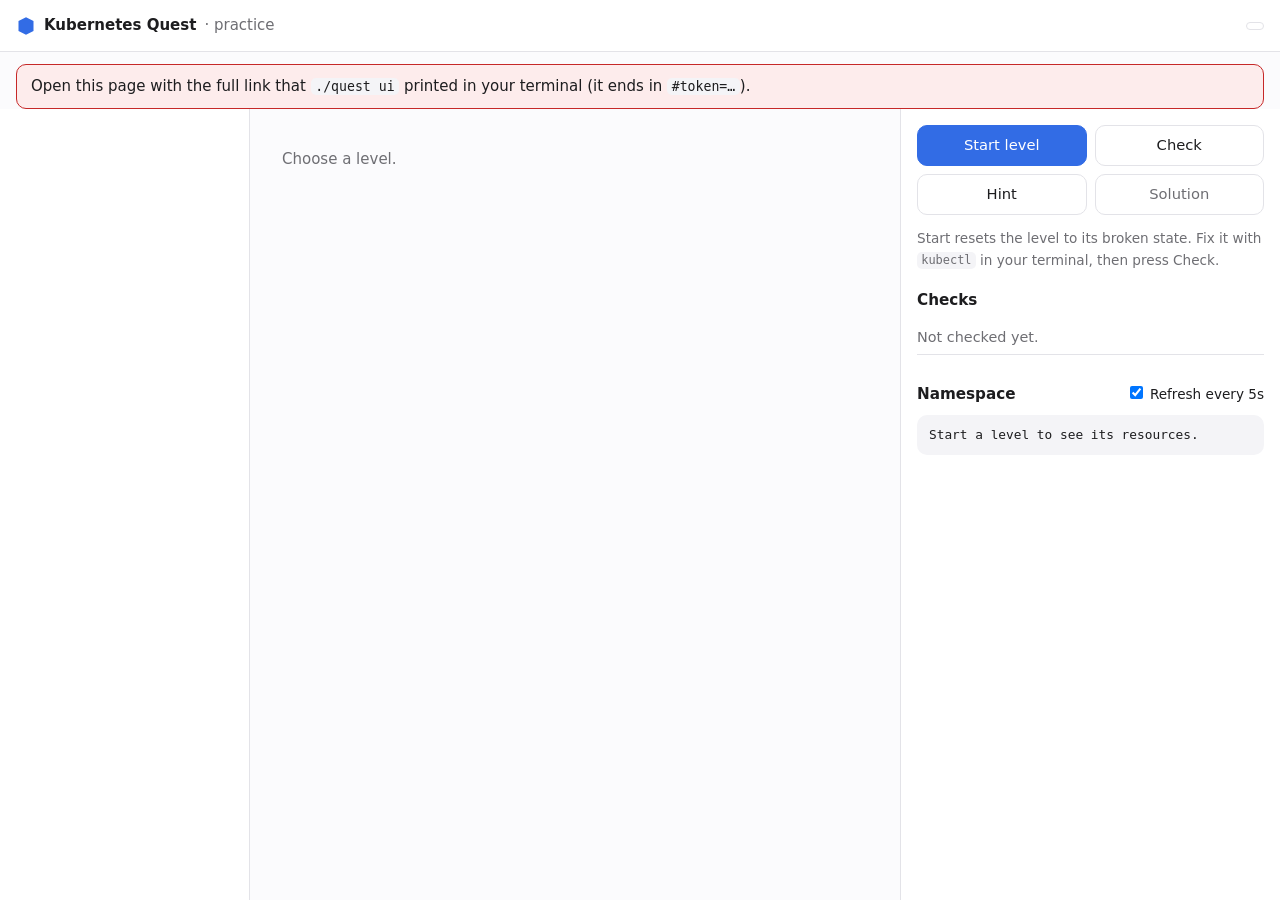
==== labs/ui/index.html @ 41c3bce7 "Add a practice dashboard and a Codespaces environment Learners asked for a way to practise without m" ====
<!doctype html>
<html lang="en">
<head>
  <meta charset="utf-8">
  <meta name="viewport" content="width=device-width, initial-scale=1">
  <title>Kubernetes Quest · Practice</title>
  <link rel="stylesheet" href="style.css">
  <link rel="icon" href="data:image/svg+xml,%3Csvg xmlns='http://www.w3.org/2000/svg' viewBox='0 0 32 32'%3E%3Cpath d='M16 2 28 8v16L16 30 4 24V8z' fill='%23326ce5'/%3E%3C/svg%3E">
</head>
<body>
  <header class="top">
    <div class="brand">
      <svg viewBox="0 0 32 32" aria-hidden="true"><path d="M16 2 28 8v16L16 30 4 24V8z"/></svg>
      Kubernetes Quest <span class="muted">· practice</span>
    </div>
    <div id="context" class="context" title="Current kubectl context"></div>
  </header>

  <div id="token-missing" class="banner" hidden>
    Open this page with the full link that <code>./quest ui</code> printed in your terminal (it ends in <code>#token=…</code>).
  </div>

  <div class="layout">
    <nav class="levels" aria-label="Levels">
      <ol id="level-list"></ol>
      <p id="progress" class="muted small"></p>
    </nav>

    <main id="mission" class="mission" tabindex="-1" aria-live="polite">
      <p class="muted">Choose a level.</p>
    </main>

    <aside class="panel" aria-label="Practice controls">
      <div class="actions">
        <button id="btn-start" type="button" class="primary">Start level</button>
        <button id="btn-check" type="button">Check</button>
        <button id="btn-hint" type="button">Hint</button>
        <button id="btn-solution" type="button" class="quiet">Solution</button>
      </div>
      <p class="muted small">Start resets the level to its broken state. Fix it with <code>kubectl</code> in your terminal, then press Check.</p>

      <section>
        <h2>Checks</h2>
        <ul id="checks" class="checks"><li class="muted">Not checked yet.</li></ul>
        <p id="check-summary" class="summary" aria-live="polite"></p>
      </section>

      <section id="hint-box" hidden>
        <h2>Hint</h2>
        <pre id="hint" class="out"></pre>
      </section>

      <section>
        <div class="row">
          <h2>Namespace</h2>
          <label class="small"><input id="auto" type="checkbox" checked> Refresh every 5s</label>
        </div>
        <pre id="state" class="out state">Start a level to see its resources.</pre>
      </section>

      <section id="log-box" hidden>
        <h2>Output</h2>
        <pre id="log" class="out"></pre>
      </section>
    </aside>
  </div>

  <script src="app.js"></script>
</body>
</html>
---- labs/ui/style.css ----
:root {
  --bg: #fbfbfd;
  --surface: #ffffff;
  --text: #1d1d1f;
  --muted: #6e6e73;
  --line: #e3e3e8;
  --accent: #326ce5;
  --accent-soft: #eaf0fd;
  --ok: #1a7f37;
  --ok-soft: #e7f5ec;
  --bad: #c62828;
  --bad-soft: #fdecec;
  --code-bg: #f4f4f7;
  --on-accent: #ffffff;
  --radius: 12px;
  color-scheme: light dark;
}
@media (prefers-color-scheme: dark) {
  :root {
    --bg: #111113; --surface: #1b1b1e; --text: #f2f2f4; --muted: #a1a1a8; --line: #2e2e33;
    --accent: #6d9bff; --accent-soft: #1d2a45; --ok: #5cc87a; --ok-soft: #173222;
    --bad: #ff7b72; --bad-soft: #3a1b1b; --code-bg: #232327; --on-accent: #0b1220;
  }
}

* { box-sizing: border-box; }
html, body { height: 100%; }
body {
  margin: 0; background: var(--bg); color: var(--text);
  font: 15px/1.55 -apple-system, BlinkMacSystemFont, "Segoe UI", system-ui, Roboto, sans-serif;
  display: flex; flex-direction: column;
}
a { color: var(--accent); }
code, pre { font-family: ui-monospace, SFMono-Regular, Menlo, Consolas, monospace; font-size: .88em; }
:not(pre) > code { background: var(--code-bg); padding: .1em .35em; border-radius: 5px; }
pre { background: var(--code-bg); padding: 10px 12px; border-radius: 10px; overflow-x: auto; margin: 0 0 14px; }
:focus-visible { outline: 2px solid var(--accent); outline-offset: 2px; border-radius: 6px; }
.muted { color: var(--muted); }
.small { font-size: .85rem; }

.top { display: flex; align-items: center; justify-content: space-between; gap: 12px; padding: 0 16px; height: 52px; background: var(--surface); border-bottom: 1px solid var(--line); flex: none; }
.brand { display: flex; align-items: center; gap: 8px; font-weight: 600; }
.brand svg { width: 20px; height: 20px; fill: var(--accent); }
.brand .muted { font-weight: 400; }
.context { font: .8rem ui-monospace, Menlo, monospace; padding: 3px 8px; border-radius: 99px; border: 1px solid var(--line); }
.context.ok { color: var(--ok); border-color: var(--ok); }
.context.bad { color: var(--bad); border-color: var(--bad); }
.banner { margin: 12px 16px 0; padding: 10px 14px; border-radius: 10px; background: var(--bad-soft); color: var(--text); border: 1px solid var(--bad); }

.layout { flex: 1; min-height: 0; display: grid; grid-template-columns: 250px minmax(0, 1fr) 380px; }
.levels, .mission, .panel { overflow-y: auto; min-width: 0; }
.levels { border-right: 1px solid var(--line); padding: 12px 10px; background: var(--surface); }
.levels ol { list-style: none; margin: 0; padding: 0; }
.levels button {
  width: 100%; display: flex; align-items: center; gap: 10px; text-align: left; font: inherit; font-size: .9rem;
  color: var(--text); background: transparent; border: 0; border-radius: 8px; padding: 7px 8px; cursor: pointer;
}
.levels button:hover { background: var(--code-bg); }
.levels button.on { background: var(--accent-soft); font-weight: 500; }
.levels .mark { flex: none; width: 24px; height: 24px; border-radius: 50%; display: grid; place-items: center; font: .72rem ui-monospace, Menlo, monospace; color: var(--muted); border: 1px solid var(--line); }
.levels button.done .mark { background: var(--ok-soft); color: var(--ok); border-color: var(--ok); }
.levels #progress { padding: 8px; margin: 0; }

.mission { padding: 24px 32px 48px; }
.mission h2 { font-size: 1.6rem; margin: 0 0 14px; letter-spacing: -.01em; }
.mission h3 { font-size: 1.1rem; margin: 26px 0 8px; }
.mission h4, .mission h5 { font-size: 1rem; margin: 18px 0 6px; }
.mission blockquote { margin: 0 0 16px; padding: 12px 16px; background: var(--surface); border: 1px solid var(--line); border-left: 3px solid var(--accent); border-radius: 10px; }
.mission blockquote p { margin: 4px 0; }
.mission ul { padding-left: 20px; }
.mission li.task { list-style: "☐  "; }
.table { overflow-x: auto; margin-bottom: 14px; }
table { border-collapse: collapse; font-size: .9rem; }
th, td { border-bottom: 1px solid var(--line); padding: 6px 10px; text-align: left; vertical-align: top; }
th { color: var(--muted); font-weight: 600; }

.panel { border-left: 1px solid var(--line); padding: 16px; background: var(--surface); }
.panel h2 { font-size: .95rem; margin: 18px 0 8px; }
.actions { display: grid; grid-template-columns: 1fr 1fr; gap: 8px; }
.actions button {
  font: inherit; font-size: .92rem; padding: 8px 12px; border-radius: 10px; cursor: pointer;
  border: 1px solid var(--line); background: var(--surface); color: var(--text);
}
.actions button:hover:not(:disabled) { border-color: var(--accent); }
.actions button.primary { background: var(--accent); border-color: var(--accent); color: var(--on-accent); }
.actions button.quiet { color: var(--muted); }
.actions button:disabled { opacity: .55; cursor: default; }
.actions button[aria-busy="true"] { opacity: 1; }
.checks { list-style: none; margin: 0; padding: 0; }
.checks li { display: flex; gap: 8px; padding: 6px 0; border-bottom: 1px solid var(--line); font-size: .9rem; }
.checks .icon { flex: none; width: 18px; font-weight: 700; }
.checks .ok .icon { color: var(--ok); }
.checks .bad .icon { color: var(--bad); }
.summary { font-weight: 500; margin: 10px 0 0; }
.summary.ok { color: var(--ok); }
.summary.bad { color: var(--bad); }
.row { display: flex; align-items: baseline; justify-content: space-between; }
.out { white-space: pre-wrap; font-size: .8rem; max-height: 320px; overflow: auto; max-width: 100%; }
.state { white-space: pre; }

@media (max-width: 1100px) {
  .layout { grid-template-columns: 220px minmax(0, 1fr); }
  .panel { grid-column: 1 / -1; border-left: 0; border-top: 1px solid var(--line); }
  body { height: auto; }
  .levels, .mission, .panel { overflow: visible; }
}
@media (max-width: 720px) {
  .layout { grid-template-columns: minmax(0, 1fr); }
  .panel { grid-column: auto; }
  .levels { border-right: 0; border-bottom: 1px solid var(--line); }
  .mission { padding: 18px 16px 32px; }
}
@media (prefers-reduced-motion: reduce) { * { transition: none !important; } }
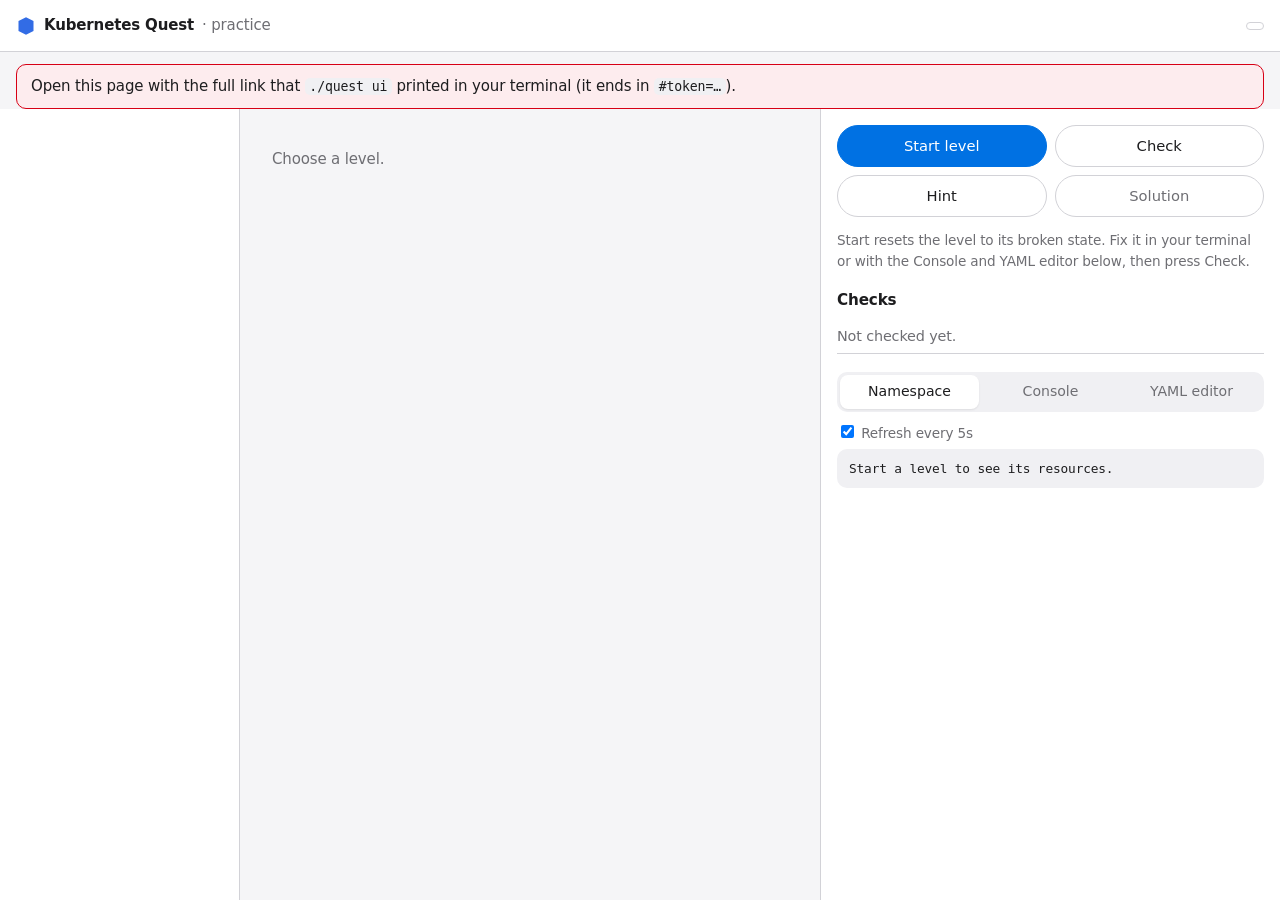
==== commit 0f8eb7b6: "Add advanced levels, a production example and an interactive dashboard - levels 15-21: StatefulSets," ====
--- a/labs/ui/index.html
+++ b/labs/ui/index.html
@@ -37,7 +37,7 @@
         <button id="btn-hint" type="button">Hint</button>
         <button id="btn-solution" type="button" class="quiet">Solution</button>
       </div>
-      <p class="muted small">Start resets the level to its broken state. Fix it with <code>kubectl</code> in your terminal, then press Check.</p>
+      <p class="muted small">Start resets the level to its broken state. Fix it in your terminal or with the Console and YAML editor below, then press Check.</p>
 
       <section>
         <h2>Checks</h2>
@@ -50,12 +50,42 @@
         <pre id="hint" class="out"></pre>
       </section>
 
-      <section>
-        <div class="row">
-          <h2>Namespace</h2>
-          <label class="small"><input id="auto" type="checkbox" checked> Refresh every 5s</label>
+      <section class="work">
+        <div class="tabs" role="tablist" aria-label="Workspace">
+          <button type="button" role="tab" id="tab-state" aria-controls="pane-state" aria-selected="true">Namespace</button>
+          <button type="button" role="tab" id="tab-console" aria-controls="pane-console" aria-selected="false">Console</button>
+          <button type="button" role="tab" id="tab-yaml" aria-controls="pane-yaml" aria-selected="false">YAML editor</button>
         </div>
-        <pre id="state" class="out state">Start a level to see its resources.</pre>
+
+        <div id="pane-state" role="tabpanel" aria-labelledby="tab-state">
+          <label class="small refresh"><input id="auto" type="checkbox" checked> Refresh every 5s</label>
+          <pre id="state" class="out state">Start a level to see its resources.</pre>
+        </div>
+
+        <div id="pane-console" role="tabpanel" aria-labelledby="tab-console" hidden>
+          <p class="muted small">Runs <code>kubectl</code> against the practice cluster, in this level's namespace. Use ↑ and ↓ for history.</p>
+          <div class="chips" id="quick"></div>
+          <form id="console-form" class="console-line" autocomplete="off">
+            <span class="prompt" aria-hidden="true">kubectl</span>
+            <input id="console-input" type="text" spellcheck="false" aria-label="kubectl command" placeholder="get pods -o wide">
+            <button type="submit">Run</button>
+          </form>
+          <pre id="console-out" class="out console-out" aria-live="polite"></pre>
+        </div>
+
+        <div id="pane-yaml" role="tabpanel" aria-labelledby="tab-yaml" hidden>
+          <p class="muted small">Load an object, change it, then dry-run or apply it. This is the browser version of <code>kubectl edit</code>.</p>
+          <form id="load-form" class="console-line" autocomplete="off">
+            <input id="load-input" type="text" spellcheck="false" aria-label="Object to load" placeholder="deployment/web">
+            <button type="submit">Load</button>
+          </form>
+          <textarea id="yaml" spellcheck="false" aria-label="YAML to apply" placeholder="Paste or write YAML here"></textarea>
+          <div class="row-buttons">
+            <button id="btn-dry" type="button">Dry run</button>
+            <button id="btn-apply" type="button" class="primary">Apply</button>
+          </div>
+          <pre id="yaml-out" class="out" aria-live="polite"></pre>
+        </div>
       </section>
 
       <section id="log-box" hidden>
--- a/labs/ui/style.css
+++ b/labs/ui/style.css
@@ -1,25 +1,26 @@
 :root {
-  --bg: #fbfbfd;
+  --bg: #f5f5f7;
   --surface: #ffffff;
   --text: #1d1d1f;
   --muted: #6e6e73;
-  --line: #e3e3e8;
-  --accent: #326ce5;
-  --accent-soft: #eaf0fd;
-  --ok: #1a7f37;
-  --ok-soft: #e7f5ec;
-  --bad: #c62828;
-  --bad-soft: #fdecec;
-  --code-bg: #f4f4f7;
+  --line: #d2d2d7;
+  --accent: #0071e3;
+  --accent-soft: #e8f1fc;
+  --k8s: #326ce5;
+  --ok: #1d8a3a;
+  --ok-soft: #e9f6ec;
+  --bad: #d70015;
+  --bad-soft: #fdecee;
+  --code-bg: #f0f0f3;
   --on-accent: #ffffff;
-  --radius: 12px;
+  --radius: 14px;
   color-scheme: light dark;
 }
 @media (prefers-color-scheme: dark) {
   :root {
-    --bg: #111113; --surface: #1b1b1e; --text: #f2f2f4; --muted: #a1a1a8; --line: #2e2e33;
-    --accent: #6d9bff; --accent-soft: #1d2a45; --ok: #5cc87a; --ok-soft: #173222;
-    --bad: #ff7b72; --bad-soft: #3a1b1b; --code-bg: #232327; --on-accent: #0b1220;
+    --bg: #000000; --surface: #1c1c1e; --text: #f5f5f7; --muted: #a1a1a6; --line: #38383a;
+    --accent: #2997ff; --accent-soft: #0b2a4a; --ok: #30d158; --ok-soft: #0f2e18;
+    --bad: #ff6961; --bad-soft: #3a1414; --code-bg: #2c2c2e; --on-accent: #000000;
   }
 }
 
@@ -27,7 +28,8 @@
 html, body { height: 100%; }
 body {
   margin: 0; background: var(--bg); color: var(--text);
-  font: 15px/1.55 -apple-system, BlinkMacSystemFont, "Segoe UI", system-ui, Roboto, sans-serif;
+  font: 15px/1.5 -apple-system, BlinkMacSystemFont, "SF Pro Text", "Helvetica Neue", "Segoe UI", system-ui, sans-serif;
+  letter-spacing: -.01em; -webkit-font-smoothing: antialiased;
   display: flex; flex-direction: column;
 }
 a { color: var(--accent); }
@@ -40,14 +42,14 @@
 
 .top { display: flex; align-items: center; justify-content: space-between; gap: 12px; padding: 0 16px; height: 52px; background: var(--surface); border-bottom: 1px solid var(--line); flex: none; }
 .brand { display: flex; align-items: center; gap: 8px; font-weight: 600; }
-.brand svg { width: 20px; height: 20px; fill: var(--accent); }
+.brand svg { width: 20px; height: 20px; fill: var(--k8s); }
 .brand .muted { font-weight: 400; }
 .context { font: .8rem ui-monospace, Menlo, monospace; padding: 3px 8px; border-radius: 99px; border: 1px solid var(--line); }
 .context.ok { color: var(--ok); border-color: var(--ok); }
 .context.bad { color: var(--bad); border-color: var(--bad); }
 .banner { margin: 12px 16px 0; padding: 10px 14px; border-radius: 10px; background: var(--bad-soft); color: var(--text); border: 1px solid var(--bad); }
 
-.layout { flex: 1; min-height: 0; display: grid; grid-template-columns: 250px minmax(0, 1fr) 380px; }
+.layout { flex: 1; min-height: 0; display: grid; grid-template-columns: 240px minmax(0, 1fr) 460px; }
 .levels, .mission, .panel { overflow-y: auto; min-width: 0; }
 .levels { border-right: 1px solid var(--line); padding: 12px 10px; background: var(--surface); }
 .levels ol { list-style: none; margin: 0; padding: 0; }
@@ -56,7 +58,7 @@
   color: var(--text); background: transparent; border: 0; border-radius: 8px; padding: 7px 8px; cursor: pointer;
 }
 .levels button:hover { background: var(--code-bg); }
-.levels button.on { background: var(--accent-soft); font-weight: 500; }
+.levels button.on { background: var(--accent-soft); color: var(--accent); font-weight: 600; }
 .levels .mark { flex: none; width: 24px; height: 24px; border-radius: 50%; display: grid; place-items: center; font: .72rem ui-monospace, Menlo, monospace; color: var(--muted); border: 1px solid var(--line); }
 .levels button.done .mark { background: var(--ok-soft); color: var(--ok); border-color: var(--ok); }
 .levels #progress { padding: 8px; margin: 0; }
@@ -78,7 +80,7 @@
 .panel h2 { font-size: .95rem; margin: 18px 0 8px; }
 .actions { display: grid; grid-template-columns: 1fr 1fr; gap: 8px; }
 .actions button {
-  font: inherit; font-size: .92rem; padding: 8px 12px; border-radius: 10px; cursor: pointer;
+  font: inherit; font-size: .92rem; padding: 9px 12px; border-radius: 99px; cursor: pointer;
   border: 1px solid var(--line); background: var(--surface); color: var(--text);
 }
 .actions button:hover:not(:disabled) { border-color: var(--accent); }
@@ -98,6 +100,37 @@
 .out { white-space: pre-wrap; font-size: .8rem; max-height: 320px; overflow: auto; max-width: 100%; }
 .state { white-space: pre; }
 
+/* workspace */
+.work { margin-top: 18px; }
+.tabs { display: flex; gap: 2px; background: var(--code-bg); border-radius: 10px; padding: 3px; margin-bottom: 10px; }
+.tabs button { flex: 1; font: inherit; font-size: .88rem; border: 0; background: transparent; color: var(--muted); padding: 6px 8px; border-radius: 8px; cursor: pointer; }
+.tabs button[aria-selected="true"] { background: var(--surface); color: var(--text); box-shadow: 0 1px 2px rgba(0, 0, 0, .08); }
+.refresh { display: block; margin-bottom: 6px; color: var(--muted); }
+.chips { display: flex; flex-wrap: wrap; gap: 6px; margin: 8px 0; }
+.chip { font: .78rem ui-monospace, Menlo, monospace; border: 1px solid var(--line); background: var(--surface); color: var(--text); padding: 4px 8px; border-radius: 99px; cursor: pointer; }
+.chip:hover { border-color: var(--accent); }
+.console-line { display: flex; align-items: center; gap: 6px; border: 1px solid var(--line); border-radius: 10px; padding: 4px 4px 4px 10px; background: var(--surface); margin-bottom: 8px; }
+.console-line:focus-within { border-color: var(--accent); }
+.console-line .prompt { font: .82rem ui-monospace, Menlo, monospace; color: var(--muted); }
+.console-line input { flex: 1; min-width: 0; border: 0; outline: 0; background: transparent; color: var(--text); font: .85rem ui-monospace, Menlo, monospace; padding: 6px 0; }
+.console-line button, .row-buttons button {
+  font: inherit; font-size: .85rem; padding: 6px 12px; border-radius: 8px; cursor: pointer;
+  border: 1px solid var(--line); background: var(--surface); color: var(--text);
+}
+.console-line button:hover, .row-buttons button:hover { border-color: var(--accent); }
+.row-buttons { display: flex; justify-content: flex-end; gap: 8px; margin: 8px 0; }
+.row-buttons button.primary { background: var(--accent); border-color: var(--accent); color: var(--on-accent); }
+.console-out { min-height: 120px; max-height: 420px; white-space: pre; overflow: auto; }
+.console-out:empty::before { content: "Output appears here."; color: var(--muted); }
+.cmdline { color: var(--accent); }
+.err { color: var(--bad); }
+.out.good { color: var(--ok); }
+textarea#yaml {
+  width: 100%; min-height: 260px; resize: vertical; border: 1px solid var(--line); border-radius: 10px;
+  background: var(--code-bg); color: var(--text); padding: 10px 12px; font: .8rem/1.5 ui-monospace, Menlo, monospace; tab-size: 2;
+}
+textarea#yaml:focus { outline: 2px solid var(--accent); outline-offset: 0; }
+
 @media (max-width: 1100px) {
   .layout { grid-template-columns: 220px minmax(0, 1fr); }
   .panel { grid-column: 1 / -1; border-left: 0; border-top: 1px solid var(--line); }
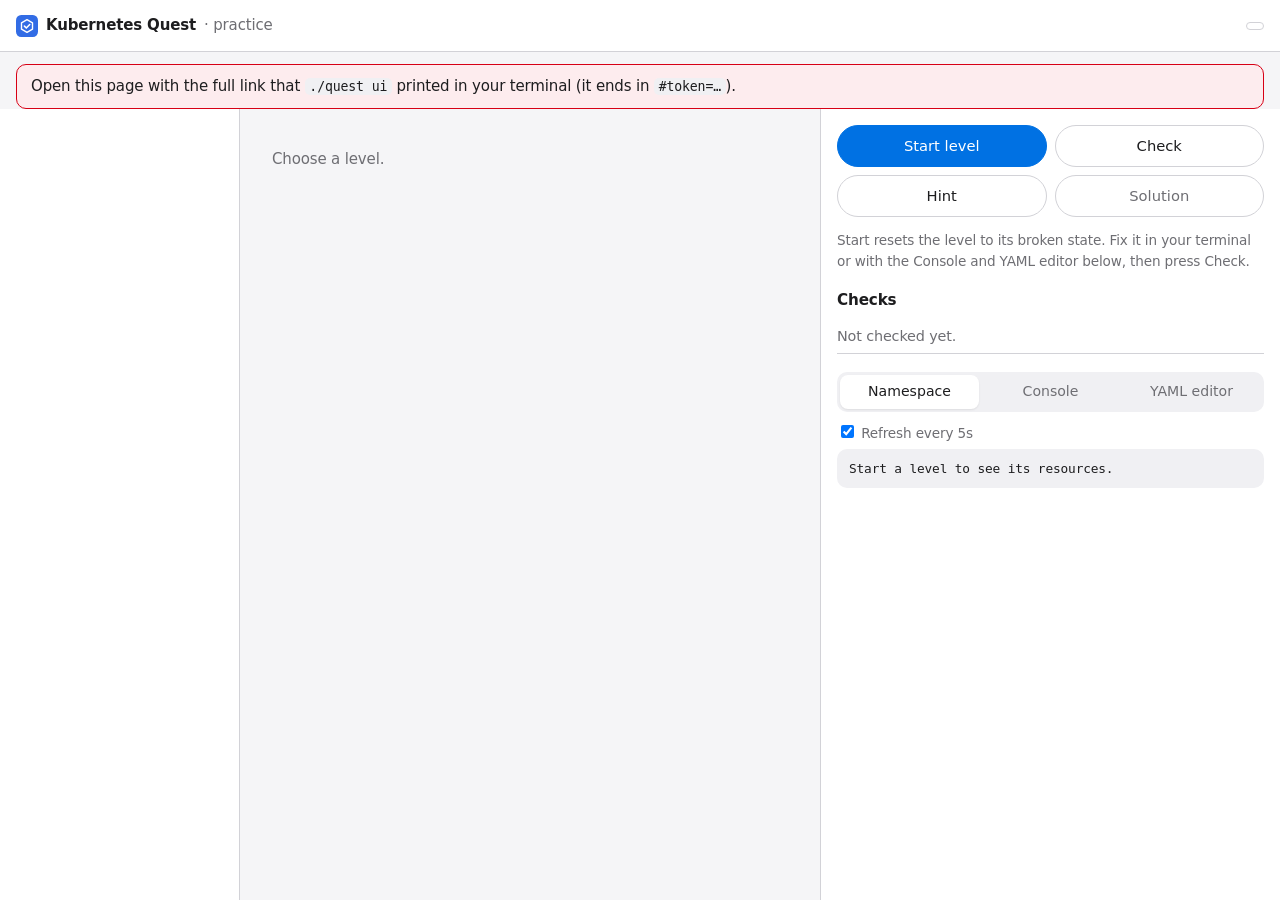
==== commit f45b2d8f: "Add an original logo and the trademark notice The Kubernetes logo is a Linux Foundation trademark an" ====
--- a/labs/ui/index.html
+++ b/labs/ui/index.html
@@ -5,12 +5,12 @@
   <meta name="viewport" content="width=device-width, initial-scale=1">
   <title>Kubernetes Quest · Practice</title>
   <link rel="stylesheet" href="style.css">
-  <link rel="icon" href="data:image/svg+xml,%3Csvg xmlns='http://www.w3.org/2000/svg' viewBox='0 0 32 32'%3E%3Cpath d='M16 2 28 8v16L16 30 4 24V8z' fill='%23326ce5'/%3E%3C/svg%3E">
+  <link rel="icon" href="logo.svg" type="image/svg+xml">
 </head>
 <body>
   <header class="top">
     <div class="brand">
-      <svg viewBox="0 0 32 32" aria-hidden="true"><path d="M16 2 28 8v16L16 30 4 24V8z"/></svg>
+      <svg viewBox="0 0 64 64" aria-hidden="true"><rect width="64" height="64" rx="15" class="logo-bg"/><path d="M32 13.5 48 22.75v18.5L32 50.5 16 41.25v-18.5z" class="logo-line"/><path d="M24.5 32.5 30 38l10-10.5" class="logo-line logo-check"/></svg>
       Kubernetes Quest <span class="muted">· practice</span>
     </div>
     <div id="context" class="context" title="Current kubectl context"></div>
--- a/labs/ui/style.css
+++ b/labs/ui/style.css
@@ -42,7 +42,7 @@
 
 .top { display: flex; align-items: center; justify-content: space-between; gap: 12px; padding: 0 16px; height: 52px; background: var(--surface); border-bottom: 1px solid var(--line); flex: none; }
 .brand { display: flex; align-items: center; gap: 8px; font-weight: 600; }
-.brand svg { width: 20px; height: 20px; fill: var(--k8s); }
+.brand svg { width: 22px; height: 22px; }
 .brand .muted { font-weight: 400; }
 .context { font: .8rem ui-monospace, Menlo, monospace; padding: 3px 8px; border-radius: 99px; border: 1px solid var(--line); }
 .context.ok { color: var(--ok); border-color: var(--ok); }
@@ -144,3 +144,8 @@
   .mission { padding: 18px 16px 32px; }
 }
 @media (prefers-reduced-motion: reduce) { * { transition: none !important; } }
+
+/* Logo: a container with a check mark. */
+.brand svg .logo-bg { fill: var(--k8s); }
+.brand svg .logo-line { fill: none; stroke: #fff; stroke-width: 4; stroke-linejoin: round; }
+.brand svg .logo-check { stroke-width: 4.5; stroke-linecap: round; }
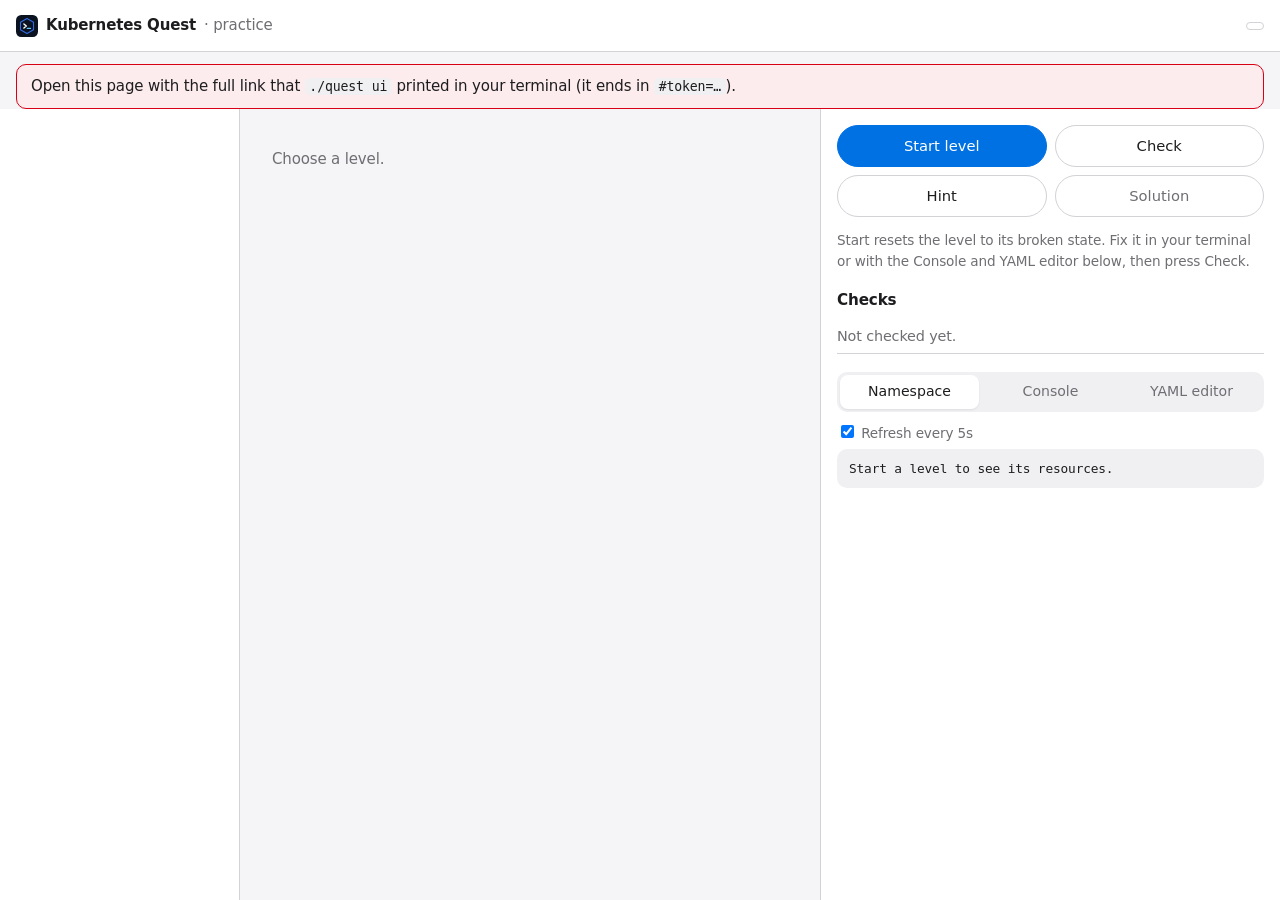
==== commit 6d005033: "New logo; official container images only Logo: a terminal prompt inside a container shape, for hands" ====
--- a/labs/ui/index.html
+++ b/labs/ui/index.html
@@ -10,7 +10,7 @@
 <body>
   <header class="top">
     <div class="brand">
-      <svg viewBox="0 0 64 64" aria-hidden="true"><rect width="64" height="64" rx="15" class="logo-bg"/><path d="M32 13.5 48 22.75v18.5L32 50.5 16 41.25v-18.5z" class="logo-line"/><path d="M24.5 32.5 30 38l10-10.5" class="logo-line logo-check"/></svg>
+      <svg viewBox="0 0 64 64" aria-hidden="true"><rect width="64" height="64" rx="15" class="logo-bg"/><path d="M32 10l19 11v22L32 54 13 43V21z" class="logo-hex"/><path d="M23 26l7 6-7 6" class="logo-chevron"/><path d="M33 39h9" class="logo-cursor"/></svg>
       Kubernetes Quest <span class="muted">· practice</span>
     </div>
     <div id="context" class="context" title="Current kubectl context"></div>
--- a/labs/ui/style.css
+++ b/labs/ui/style.css
@@ -145,7 +145,11 @@
 }
 @media (prefers-reduced-motion: reduce) { * { transition: none !important; } }
 
-/* Logo: a container with a check mark. */
-.brand svg .logo-bg { fill: var(--k8s); }
-.brand svg .logo-line { fill: none; stroke: #fff; stroke-width: 4; stroke-linejoin: round; }
-.brand svg .logo-check { stroke-width: 4.5; stroke-linecap: round; }
+/* Logo: a terminal prompt inside a container. */
+.brand svg .logo-bg { fill: #0b1220; }
+.brand svg .logo-hex { fill: none; stroke: #326ce5; stroke-width: 3; stroke-linejoin: round; }
+.brand svg .logo-chevron { fill: none; stroke: #fff; stroke-width: 4; stroke-linecap: round; stroke-linejoin: round; }
+.brand svg .logo-cursor { fill: none; stroke: #5ec8ff; stroke-width: 4; stroke-linecap: round; }
+@media (prefers-color-scheme: dark) {
+  .brand svg .logo-bg { stroke: rgba(255, 255, 255, .22); stroke-width: 2; }
+}
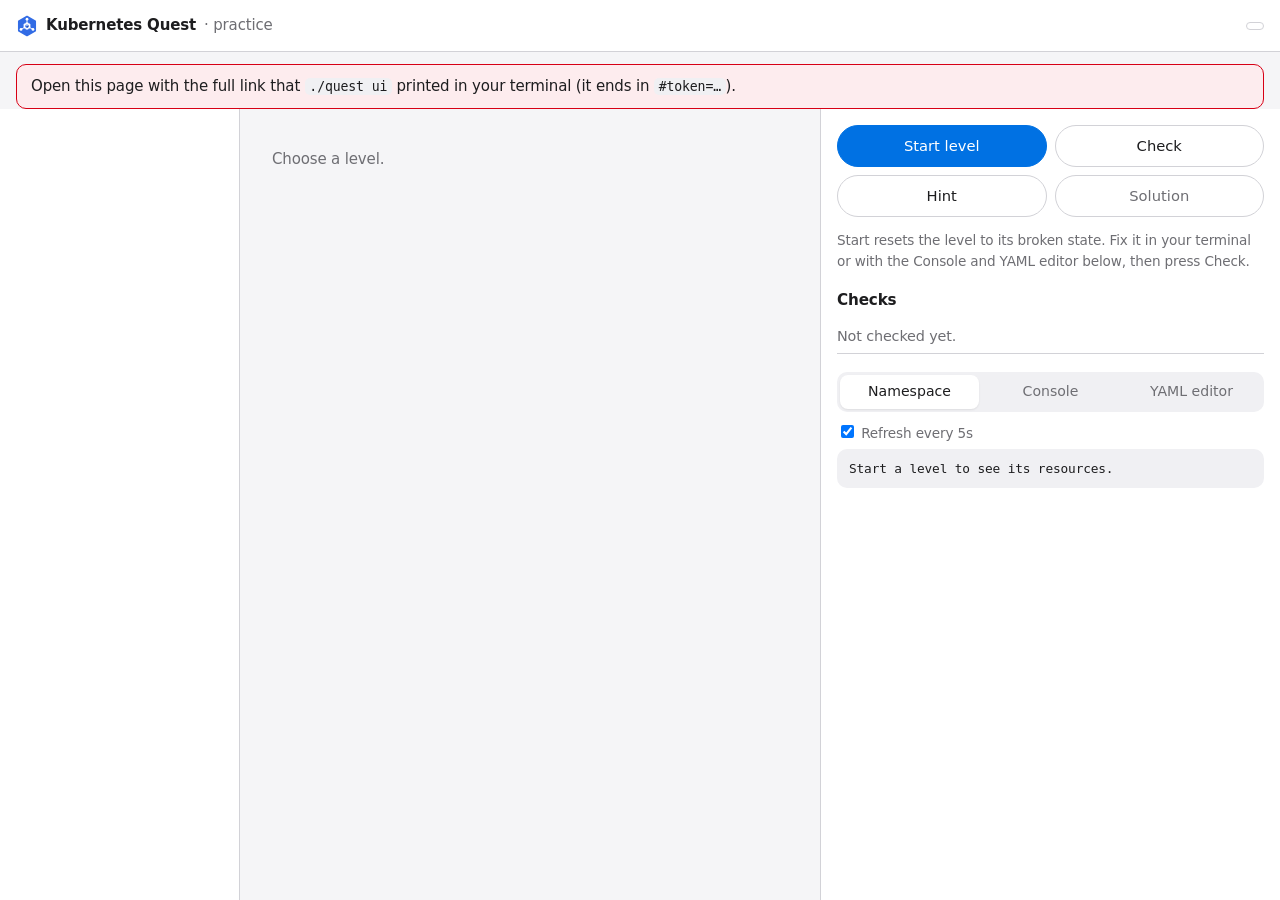
==== commit 96e93c4c: "Use a new project logo: a cluster of nodes around a container The mark is a hexagon (the cluster) wi" ====
--- a/labs/ui/index.html
+++ b/labs/ui/index.html
@@ -10,7 +10,7 @@
 <body>
   <header class="top">
     <div class="brand">
-      <svg viewBox="0 0 64 64" aria-hidden="true"><rect width="64" height="64" rx="15" class="logo-bg"/><path d="M32 10l19 11v22L32 54 13 43V21z" class="logo-hex"/><path d="M23 26l7 6-7 6" class="logo-chevron"/><path d="M33 39h9" class="logo-cursor"/></svg>
+      <img src="logo.svg" alt="" width="22" height="22">
       Kubernetes Quest <span class="muted">· practice</span>
     </div>
     <div id="context" class="context" title="Current kubectl context"></div>
--- a/labs/ui/style.css
+++ b/labs/ui/style.css
@@ -42,7 +42,7 @@
 
 .top { display: flex; align-items: center; justify-content: space-between; gap: 12px; padding: 0 16px; height: 52px; background: var(--surface); border-bottom: 1px solid var(--line); flex: none; }
 .brand { display: flex; align-items: center; gap: 8px; font-weight: 600; }
-.brand svg { width: 22px; height: 22px; }
+.brand img { display: block; width: 22px; height: 22px; }
 .brand .muted { font-weight: 400; }
 .context { font: .8rem ui-monospace, Menlo, monospace; padding: 3px 8px; border-radius: 99px; border: 1px solid var(--line); }
 .context.ok { color: var(--ok); border-color: var(--ok); }
@@ -145,11 +145,3 @@
 }
 @media (prefers-reduced-motion: reduce) { * { transition: none !important; } }
 
-/* Logo: a terminal prompt inside a container. */
-.brand svg .logo-bg { fill: #0b1220; }
-.brand svg .logo-hex { fill: none; stroke: #326ce5; stroke-width: 3; stroke-linejoin: round; }
-.brand svg .logo-chevron { fill: none; stroke: #fff; stroke-width: 4; stroke-linecap: round; stroke-linejoin: round; }
-.brand svg .logo-cursor { fill: none; stroke: #5ec8ff; stroke-width: 4; stroke-linecap: round; }
-@media (prefers-color-scheme: dark) {
-  .brand svg .logo-bg { stroke: rgba(255, 255, 255, .22); stroke-width: 2; }
-}
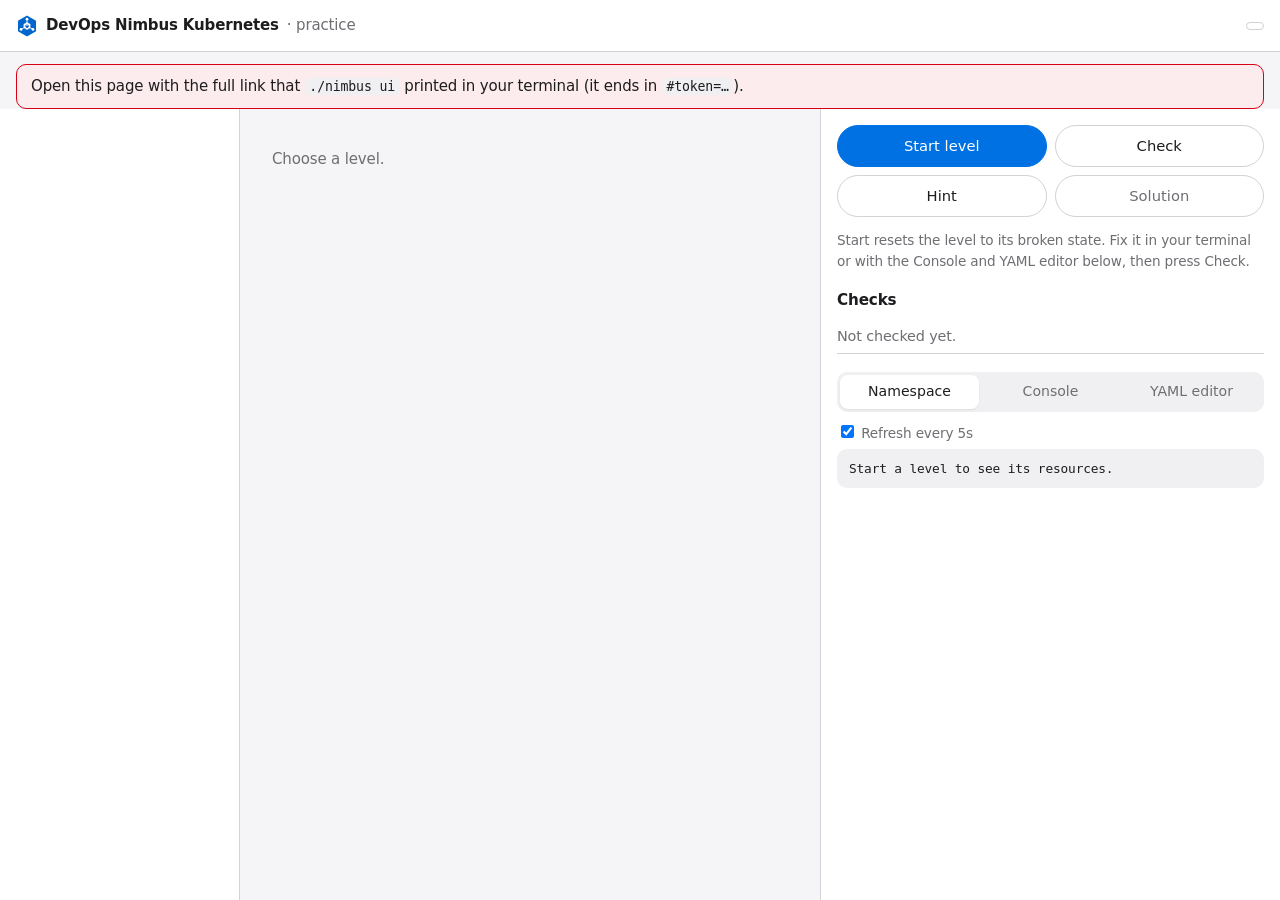
==== commit 8cec1623: "Rename to DevOps Nimbus and add the learning loop to the site The course joins the DevOps Nimbus tra" ====
--- a/labs/ui/index.html
+++ b/labs/ui/index.html
@@ -3,7 +3,7 @@
 <head>
   <meta charset="utf-8">
   <meta name="viewport" content="width=device-width, initial-scale=1">
-  <title>Kubernetes Quest · Practice</title>
+  <title>DevOps Nimbus Kubernetes · Practice</title>
   <link rel="stylesheet" href="style.css">
   <link rel="icon" href="logo.svg" type="image/svg+xml">
 </head>
@@ -11,13 +11,13 @@
   <header class="top">
     <div class="brand">
       <img src="logo.svg" alt="" width="22" height="22">
-      Kubernetes Quest <span class="muted">· practice</span>
+      DevOps Nimbus Kubernetes <span class="muted">· practice</span>
     </div>
     <div id="context" class="context" title="Current kubectl context"></div>
   </header>
 
   <div id="token-missing" class="banner" hidden>
-    Open this page with the full link that <code>./quest ui</code> printed in your terminal (it ends in <code>#token=…</code>).
+    Open this page with the full link that <code>./nimbus ui</code> printed in your terminal (it ends in <code>#token=…</code>).
   </div>
 
   <div class="layout">
--- a/labs/ui/style.css
+++ b/labs/ui/style.css
@@ -6,7 +6,7 @@
   --line: #d2d2d7;
   --accent: #0071e3;
   --accent-soft: #e8f1fc;
-  --k8s: #326ce5;
+  --k8s: #0066cc;
   --ok: #1d8a3a;
   --ok-soft: #e9f6ec;
   --bad: #d70015;
